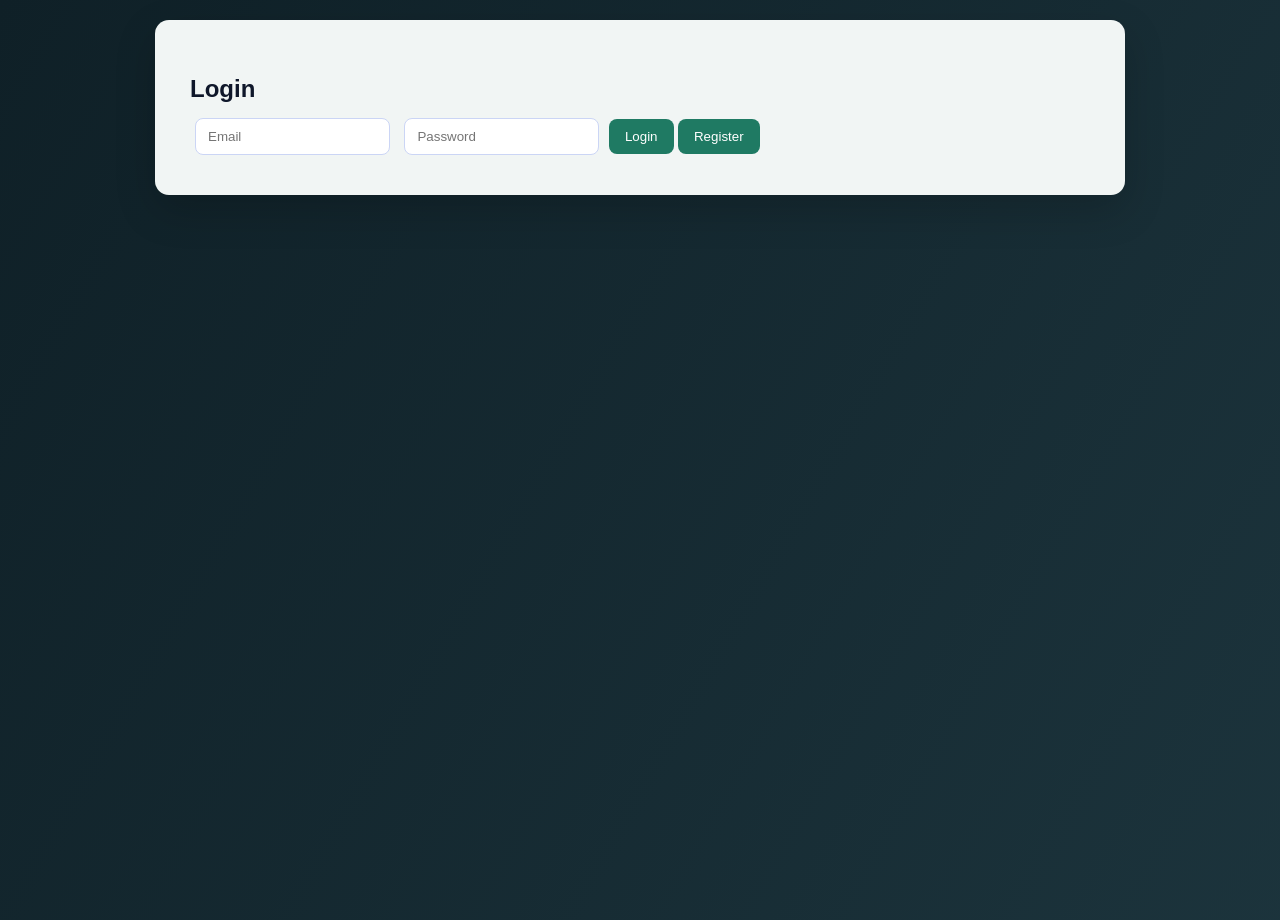
==== frontend/login.html @ 4e9e3787 "Added login system frontend" ====
<!DOCTYPE html>
<html>
<head>
<title>Login - Smart Task Manager</title>
<link rel="stylesheet" href="style.css">
</head>

<body>

<div class="container">

<h2>Login</h2>

<input id="email" placeholder="Email">
<input id="password" type="password" placeholder="Password">

<button onclick="login()">Login</button>
<button onclick="register()">Register</button>

</div>

<script>

const API = "https://smart-task-manager-a5tm.onrender.com"

async function login(){

const email = document.getElementById("email").value
const password = document.getElementById("password").value

const res = await fetch(API + "/login",{
method:"POST",
headers:{"Content-Type":"application/json"},
body:JSON.stringify({email,password})
})

const data = await res.json()

if(data.user_id){

localStorage.setItem("user_id",data.user_id)

window.location.href = "index.html"

}else{

alert("Invalid login")

}

}

async function register(){

const email = document.getElementById("email").value
const password = document.getElementById("password").value

await fetch(API + "/register",{
method:"POST",
headers:{"Content-Type":"application/json"},
body:JSON.stringify({email,password})
})

alert("User created. Now login.")

}

</script>

</body>
</html>
---- frontend/style.css ----
html{
scroll-behavior:smooth;
}

body{
font-family:'Segoe UI',sans-serif;

background:
linear-gradient(120deg,#0f2027,#203a43,#2c5364,#1f4037);

background-size:400% 400%;

animation:backgroundFlow 18s ease infinite;

display:flex;
flex-direction:column;
align-items:center;
min-height:100vh;
margin:0;
padding-top:20px;
color:#1e293b;
}

h1{
color:#f8fafc;
font-weight:600;
letter-spacing:1px;
margin-bottom:60px;
font-size:32px;
}

.container{
width:900px;
background:#f1f5f4;
border-radius:14px;
padding:35px;
box-shadow:0 15px 40px rgba(0,0,0,0.18);
}

h2{
color:#0f172a;
margin-bottom:10px;
}

input{
padding:10px 12px;
border-radius:8px;
border:1px solid #cbd5f5;
margin:5px;
outline:none;
background:white;
}

input:focus{
border-color:#4f46e5;
box-shadow:0 0 0 2px rgba(79,70,229,0.2);
}

button{
padding:10px 16px;
border:none;
border-radius:8px;
background:#1f7a63;
color:white;
cursor:pointer;
font-weight:500;
transition:all 0.2s ease;
}

button:hover{
background:#155e4b;
transform:translateY(-1px);
box-shadow:0 4px 12px rgba(0,0,0,0.2);
}

li{
background:#e9efee;
margin:10px 0;
padding:15px;
border-radius:10px;
display:flex;
justify-content:space-between;
align-items:center;
transition:0.25s;
border-left:4px solid #4f46e5;
}

li:hover{
transform:translateY(-2px);
box-shadow:0 6px 15px rgba(0,0,0,0.08);
}

#analytics{
margin-top:15px;
background:#f1f5f9;
padding:15px;
border-radius:10px;
color:#334155;
line-height:1.6;
}

#analyticsChart{
display:block;
margin:20px auto;
}

.task-left{
display:flex;
flex-direction:column;
gap:4px;
}

.status{
padding:4px 8px;
border-radius:6px;
font-size:12px;
width:fit-content;
font-weight:500;
}

.status.pending{
background:#facc15;
color:#1e293b;
}

.status.completed{
background:#16a34a;
color:white;
}

.reschedule{
font-size:12px;
color:#64748b;
}

.task-buttons button{
margin-left:6px;
}

.complete-btn{
background:#2e7d32;
color:white;
padding:6px 12px;
border-radius:6px;
}

.complete-btn:hover{
background:#1b5e20;
}

.delete-btn{
background:#8b1e1e;
color:white;
padding:6px 12px;
border-radius:6px;
}

.delete-btn:hover{
background:#5f1515;
}

.dashboard{
display:flex;
gap:40px;
margin-top:30px;
align-items:flex-start;
}

.tasks-section{
flex:2;
}

.analytics-section{
flex:1;
background:#e6eceb;
padding:20px;
border-radius:12px;
border:1px solid #e2e8f0;
}

.analytics-section button{
background:#1f7a63;
}

.analytics-section button:hover{
background:#155e4b;
}

.add-task{
margin-bottom:25px;
}

.overdue{
border-left:6px solid #dc2626;
background:#fee2e2;
}

@keyframes backgroundFlow{

0%{
background-position:0% 50%;
}

50%{
background-position:100% 50%;
}

100%{
background-position:0% 50%;
}

}

.nav-item{
cursor:pointer;
opacity:0.8;
transition:all 0.25s ease;
text-decoration:none;
color:white;
position:relative;
}

.nav-item::after{
content:"";
position:absolute;
left:0;
bottom:-4px;
width:0%;
height:2px;
background:#4ade80;
transition:0.25s;
}

.nav-item:hover{
opacity:1;
}

.nav-item:hover::after{
width:100%;
}

.logo{
display:flex;
align-items:center;
gap:12px;

font-size:26px;
font-weight:600;

color:#f5f5dc;
margin-bottom:6px;
}

.nav-right{
display:flex;
gap:35px;
font-size:16px;
}

.nav-item{
cursor:pointer;
opacity:0.9;
transition:all 0.25s ease;

color:#f5f5dc;
text-decoration:none;

padding:4px 6px;
}

.nav-item:hover{
color:#d4af37;   /* subtle gold hover */
}

.navbar{
width:100%;
display:flex;
flex-direction:column;
align-items:center;

padding:26px 40px;

/* background:rgba(0,0,0,0.18); */
/* backdrop-filter:blur(12px); */

color:white;

/* box-shadow:0 4px 15px rgba(0,0,0,0.25); */
position:sticky;
top:0;
z-index:100;
}
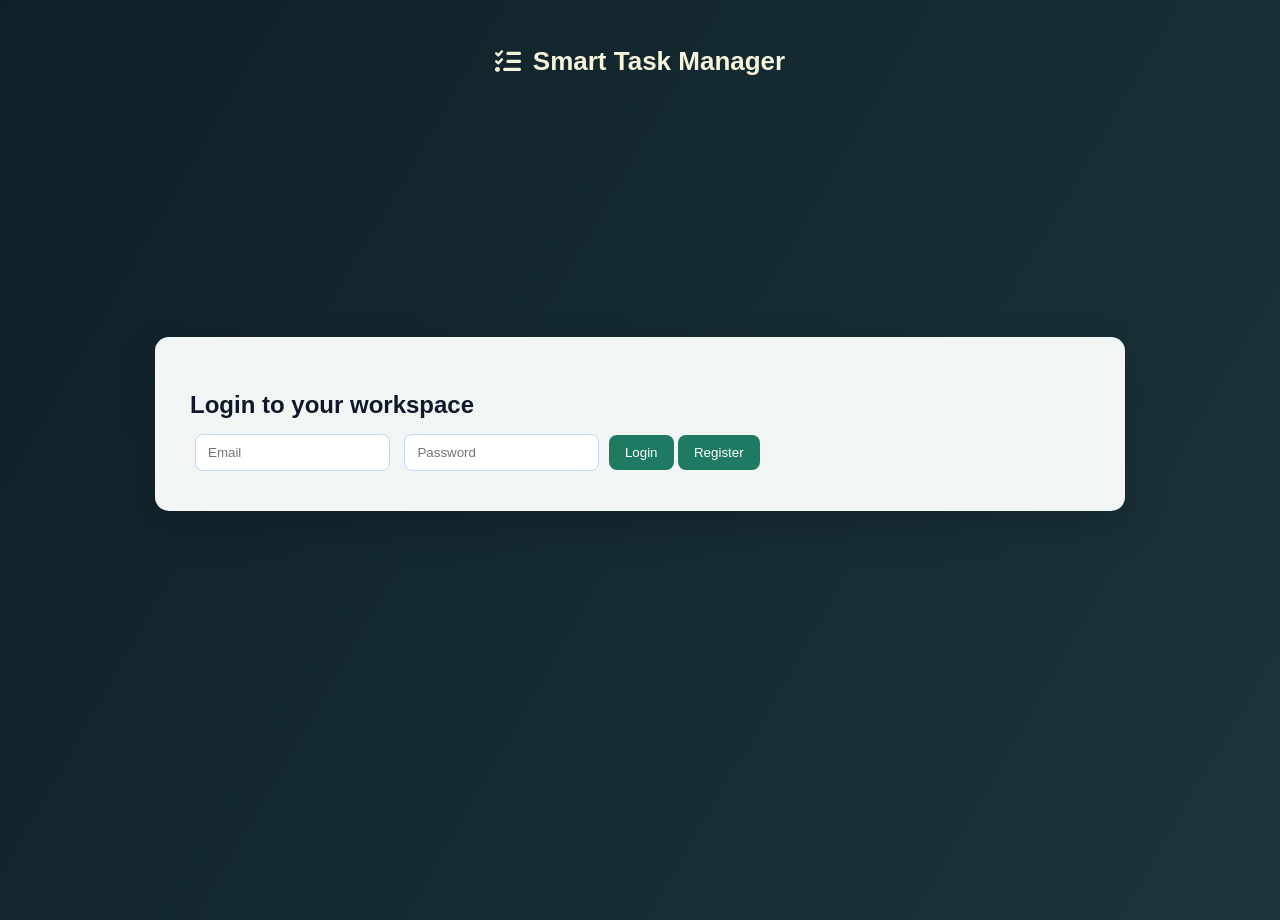
==== commit 4ca8e653: "Styled login page" ====
--- a/frontend/login.html
+++ b/frontend/login.html
@@ -1,21 +1,39 @@
 <!DOCTYPE html>
+
 <html>
 <head>
 <title>Login - Smart Task Manager</title>
+
 <link rel="stylesheet" href="style.css">
+
+<link rel="stylesheet"
+href="https://cdnjs.cloudflare.com/ajax/libs/font-awesome/6.5.0/css/all.min.css">
+
 </head>
 
 <body>
 
+<div class="navbar">
+
+<div class="logo">
+<i class="fa-solid fa-list-check"></i>
+Smart Task Manager
+</div>
+
+</div>
+
+<div class="login-wrapper">
+
 <div class="container">
 
-<h2>Login</h2>
+<h2>Login to your workspace</h2>
 
 <input id="email" placeholder="Email">
 <input id="password" type="password" placeholder="Password">
 
-<button onclick="login()">Login</button>
-<button onclick="register()">Register</button>
+<button onclick="login()">Login</button> <button onclick="register()">Register</button>
+
+</div>
 
 </div>
 
@@ -40,11 +58,11 @@
 
 localStorage.setItem("user_id",data.user_id)
 
-window.location.href = "index.html"
+window.location.href="index.html"
 
 }else{
 
-alert("Invalid login")
+alert("Invalid login credentials")
 
 }
 
@@ -52,8 +70,8 @@
 
 async function register(){
 
-const email = document.getElementById("email").value
-const password = document.getElementById("password").value
+const email=document.getElementById("email").value
+const password=document.getElementById("password").value
 
 await fetch(API + "/register",{
 method:"POST",
@@ -61,11 +79,11 @@
 body:JSON.stringify({email,password})
 })
 
-alert("User created. Now login.")
+alert("Account created. Now login.")
 
 }
 
 </script>
 
 </body>
-</html>+</html>
--- a/frontend/style.css
+++ b/frontend/style.css
@@ -289,4 +289,11 @@
 position:sticky;
 top:0;
 z-index:100;
+}
+
+.login-wrapper{
+display:flex;
+justify-content:center;
+align-items:center;
+height:70vh;
 }
